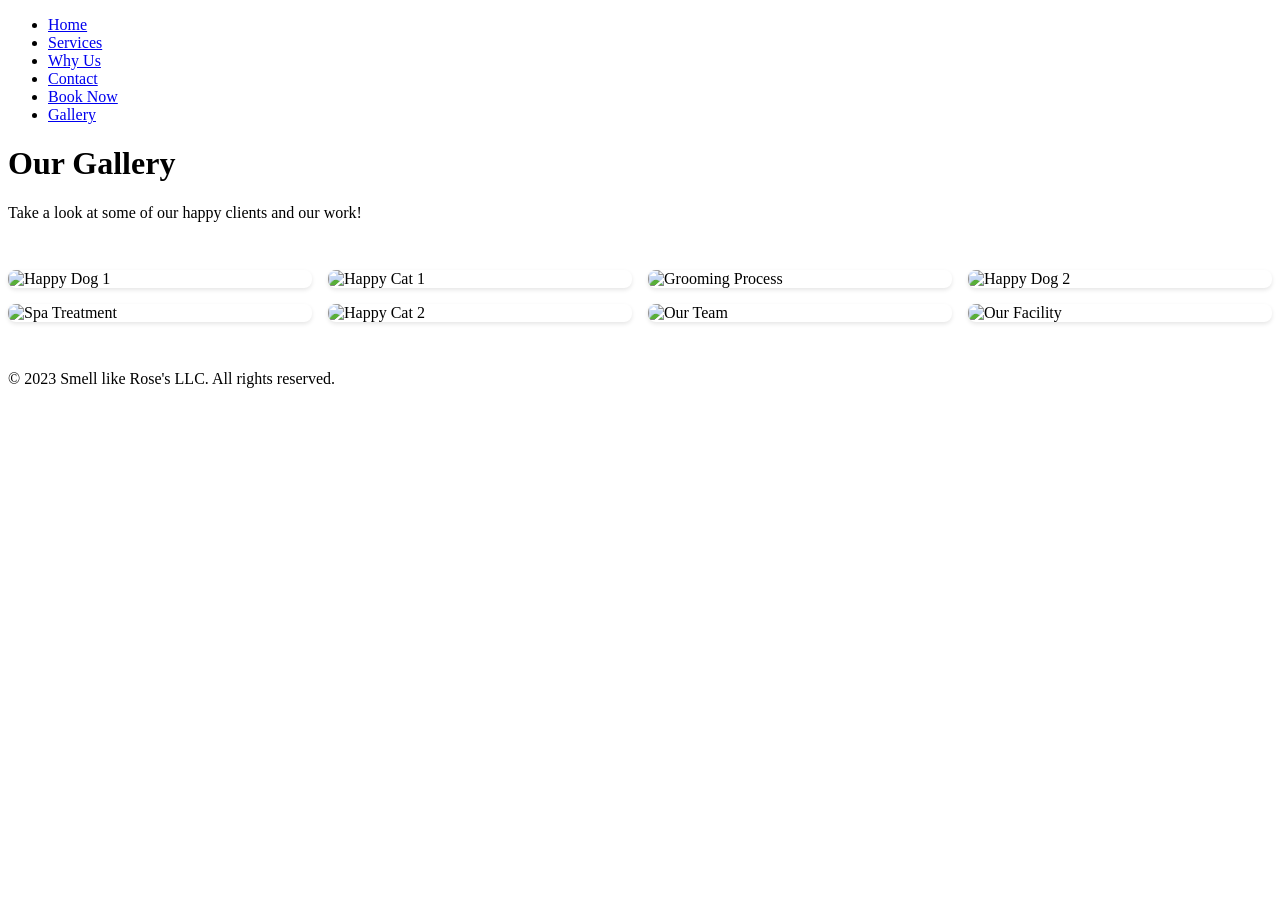
==== gallery.html @ c3240171 "Create gallery.html" ====
<!DOCTYPE html>
<html lang="en">
<head>
    <meta charset="UTF-8">
    <meta name="viewport" content="width=device-width, initial-scale=1.0">
    <title>Gallery - Smell like Rose's LLC</title>
    <style>
        /* ... (copy the styles from index.html) ... */
        
        /* Additional styles for the gallery */
        .gallery {
            display: grid;
            grid-template-columns: repeat(auto-fill, minmax(250px, 1fr));
            gap: 1rem;
            padding: 2rem 0;
        }
        .gallery-item {
            position: relative;
            overflow: hidden;
            border-radius: 8px;
            box-shadow: 0 2px 4px rgba(0,0,0,0.1);
        }
        .gallery-item img {
            width: 100%;
            height: 250px;
            object-fit: cover;
            transition: transform 0.3s ease;
        }
        .gallery-item:hover img {
            transform: scale(1.05);
        }
        .gallery-item .caption {
            position: absolute;
            bottom: 0;
            left: 0;
            right: 0;
            background-color: rgba(0, 0, 0, 0.7);
            color: #ffffff;
            padding: 0.5rem;
            transform: translateY(100%);
            transition: transform 0.3s ease;
        }
        .gallery-item:hover .caption {
            transform: translateY(0);
        }
    </style>
</head>
<body>
    <header>
        <div class="container">
            <nav>
                <ul>
                    <li><a href="index.html#home">Home</a></li>
                    <li><a href="index.html#services">Services</a></li>
                    <li><a href="index.html#why-us">Why Us</a></li>
                    <li><a href="index.html#contact">Contact</a></li>
                    <li><a href="index.html#book">Book Now</a></li>
                    <li><a href="gallery.html">Gallery</a></li>
                </ul>
            </nav>
        </div>
    </header>

    <main class="container">
        <h1>Our Gallery</h1>
        <p>Take a look at some of our happy clients and our work!</p>
        
        <div class="gallery">
            <div class="gallery-item">
                <img src="https://via.placeholder.com/400x400.png?text=Happy+Dog+1" alt="Happy Dog 1">
                <div class="caption">Fluffy after grooming</div>
            </div>
            <div class="gallery-item">
                <img src="https://via.placeholder.com/400x400.png?text=Happy+Cat+1" alt="Happy Cat 1">
                <div class="caption">Whiskers enjoying a spa day</div>
            </div>
            <div class="gallery-item">
                <img src="https://via.placeholder.com/400x400.png?text=Grooming+Process" alt="Grooming Process">
                <div class="caption">Our expert grooming process</div>
            </div>
            <div class="gallery-item">
                <img src="https://via.placeholder.com/400x400.png?text=Happy+Dog+2" alt="Happy Dog 2">
                <div class="caption">Buddy's new look</div>
            </div>
            <div class="gallery-item">
                <img src="https://via.placeholder.com/400x400.png?text=Spa+Treatment" alt="Spa Treatment">
                <div class="caption">Luxury spa treatment in action</div>
            </div>
            <div class="gallery-item">
                <img src="https://via.placeholder.com/400x400.png?text=Happy+Cat+2" alt="Happy Cat 2">
                <div class="caption">Luna's pampering session</div>
            </div>
            <div class="gallery-item">
                <img src="https://via.placeholder.com/400x400.png?text=Our+Team" alt="Our Team">
                <div class="caption">Meet our caring team</div>
            </div>
            <div class="gallery-item">
                <img src="https://via.placeholder.com/400x400.png?text=Facility" alt="Our Facility">
                <div class="caption">Our clean and modern facility</div>
            </div>
        </div>
    </main>

    <footer>
        <div class="container">
            <p>&copy; 2023 Smell like Rose's LLC. All rights reserved.</p>
        </div>
    </footer>
</body>
</html>
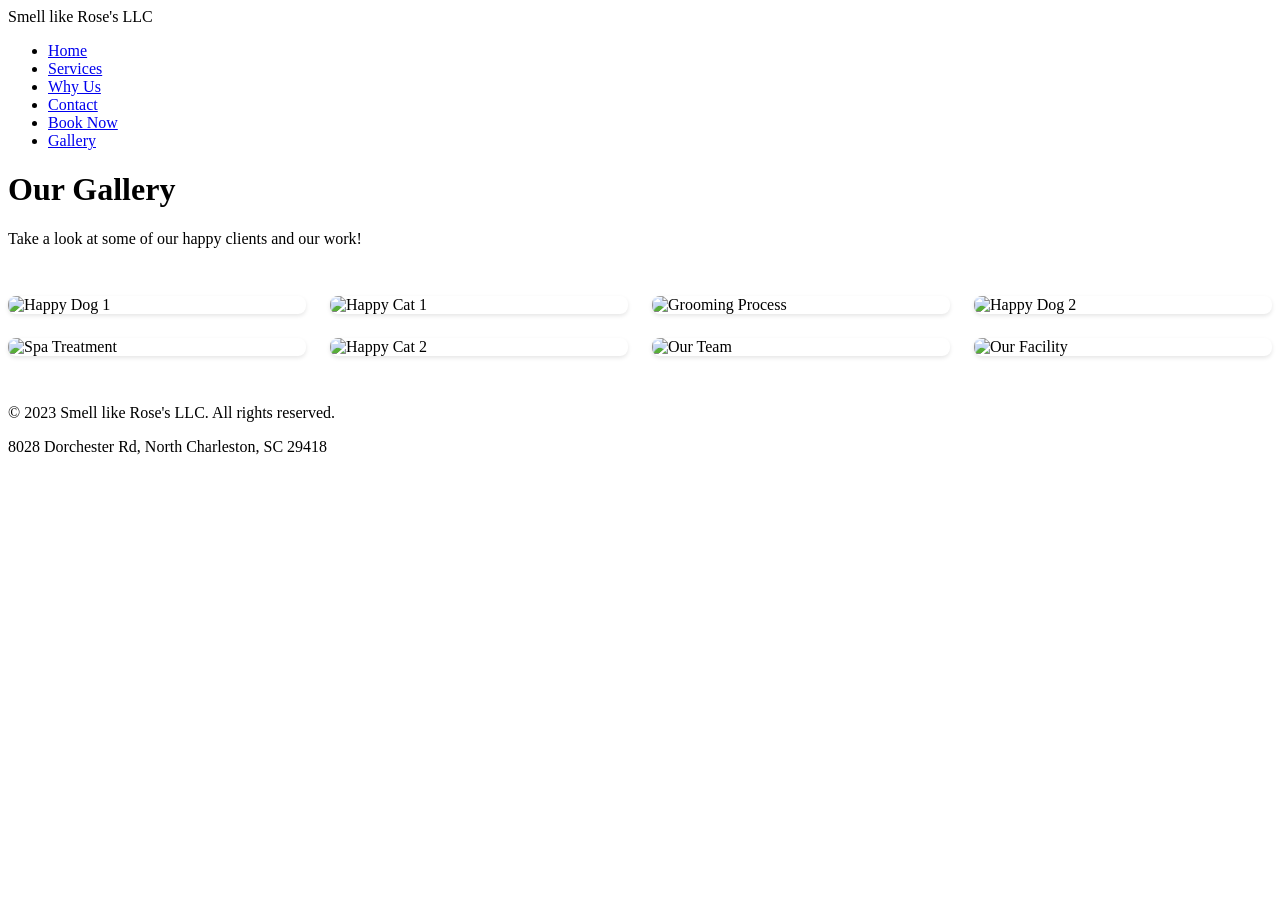
==== commit f726085f: "Update gallery.html" ====
--- a/gallery.html
+++ b/gallery.html
@@ -7,28 +7,36 @@
     <style>
         /* ... (copy the styles from index.html) ... */
         
-        /* Additional styles for the gallery */
         .gallery {
             display: grid;
             grid-template-columns: repeat(auto-fill, minmax(250px, 1fr));
-            gap: 1rem;
+            gap: 1.5rem;
             padding: 2rem 0;
         }
+        
         .gallery-item {
             position: relative;
             overflow: hidden;
             border-radius: 8px;
             box-shadow: 0 2px 4px rgba(0,0,0,0.1);
+            transition: transform 0.3s ease;
         }
+        
+        .gallery-item:hover {
+            transform: translateY(-5px);
+        }
+        
         .gallery-item img {
             width: 100%;
             height: 250px;
             object-fit: cover;
             transition: transform 0.3s ease;
         }
+        
         .gallery-item:hover img {
             transform: scale(1.05);
         }
+        
         .gallery-item .caption {
             position: absolute;
             bottom: 0;
@@ -40,6 +48,7 @@
             transform: translateY(100%);
             transition: transform 0.3s ease;
         }
+        
         .gallery-item:hover .caption {
             transform: translateY(0);
         }
@@ -48,16 +57,19 @@
 <body>
     <header>
         <div class="container">
-            <nav>
-                <ul>
-                    <li><a href="index.html#home">Home</a></li>
-                    <li><a href="index.html#services">Services</a></li>
-                    <li><a href="index.html#why-us">Why Us</a></li>
-                    <li><a href="index.html#contact">Contact</a></li>
-                    <li><a href="index.html#book">Book Now</a></li>
-                    <li><a href="gallery.html">Gallery</a></li>
-                </ul>
-            </nav>
+            <div class="header-content">
+                <div class="logo">Smell like Rose's LLC</div>
+                <nav>
+                    <ul>
+                        <li><a href="index.html#home">Home</a></li>
+                        <li><a href="index.html#services">Services</a></li>
+                        <li><a href="index.html#why-us">Why Us</a></li>
+                        <li><a href="index.html#contact">Contact</a></li>
+                        <li><a href="index.html#book">Book Now</a></li>
+                        <li><a href="gallery.html">Gallery</a></li>
+                    </ul>
+                </nav>
+            </div>
         </div>
     </header>
 
@@ -67,35 +79,35 @@
         
         <div class="gallery">
             <div class="gallery-item">
-                <img src="https://via.placeholder.com/400x400.png?text=Happy+Dog+1" alt="Happy Dog 1">
+                <img src="/placeholder.svg?height=400&width=400" alt="Happy Dog 1">
                 <div class="caption">Fluffy after grooming</div>
             </div>
             <div class="gallery-item">
-                <img src="https://via.placeholder.com/400x400.png?text=Happy+Cat+1" alt="Happy Cat 1">
+                <img src="/placeholder.svg?height=400&width=400" alt="Happy Cat 1">
                 <div class="caption">Whiskers enjoying a spa day</div>
             </div>
             <div class="gallery-item">
-                <img src="https://via.placeholder.com/400x400.png?text=Grooming+Process" alt="Grooming Process">
+                <img src="/placeholder.svg?height=400&width=400" alt="Grooming Process">
                 <div class="caption">Our expert grooming process</div>
             </div>
             <div class="gallery-item">
-                <img src="https://via.placeholder.com/400x400.png?text=Happy+Dog+2" alt="Happy Dog 2">
+                <img src="/placeholder.svg?height=400&width=400" alt="Happy Dog 2">
                 <div class="caption">Buddy's new look</div>
             </div>
             <div class="gallery-item">
-                <img src="https://via.placeholder.com/400x400.png?text=Spa+Treatment" alt="Spa Treatment">
+                <img src="/placeholder.svg?height=400&width=400" alt="Spa Treatment">
                 <div class="caption">Luxury spa treatment in action</div>
             </div>
             <div class="gallery-item">
-                <img src="https://via.placeholder.com/400x400.png?text=Happy+Cat+2" alt="Happy Cat 2">
+                <img src="/placeholder.svg?height=400&width=400" alt="Happy Cat 2">
                 <div class="caption">Luna's pampering session</div>
             </div>
             <div class="gallery-item">
-                <img src="https://via.placeholder.com/400x400.png?text=Our+Team" alt="Our Team">
+                <img src="/placeholder.svg?height=400&width=400" alt="Our Team">
                 <div class="caption">Meet our caring team</div>
             </div>
             <div class="gallery-item">
-                <img src="https://via.placeholder.com/400x400.png?text=Facility" alt="Our Facility">
+                <img src="/placeholder.svg?height=400&width=400" alt="Our Facility">
                 <div class="caption">Our clean and modern facility</div>
             </div>
         </div>
@@ -104,6 +116,7 @@
     <footer>
         <div class="container">
             <p>&copy; 2023 Smell like Rose's LLC. All rights reserved.</p>
+            <p>8028 Dorchester Rd, North Charleston, SC 29418</p>
         </div>
     </footer>
 </body>
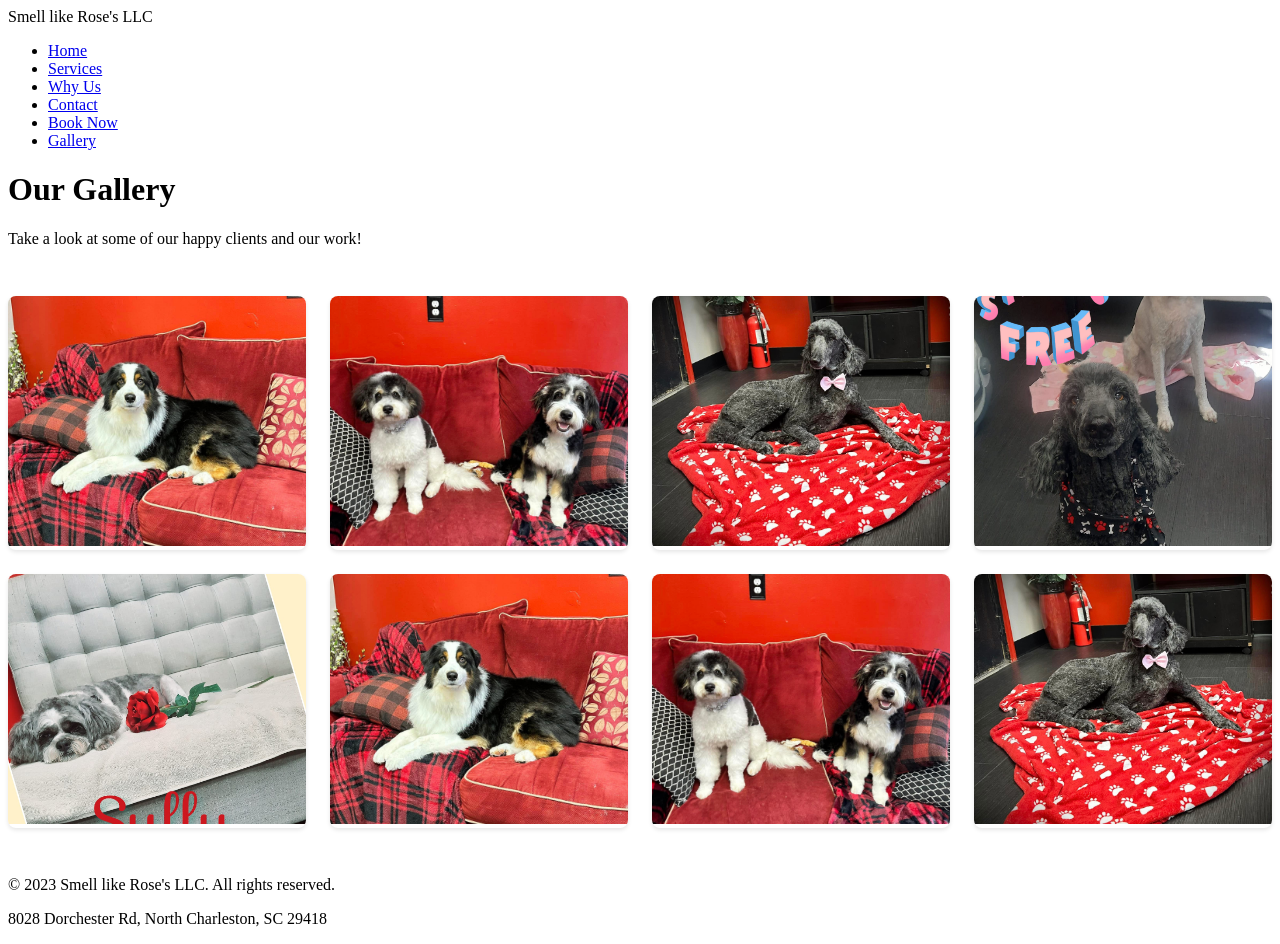
==== commit e6064b28: "Update gallery.html" ====
--- a/gallery.html
+++ b/gallery.html
@@ -79,35 +79,35 @@
         
         <div class="gallery">
             <div class="gallery-item">
-                <img src="/placeholder.svg?height=400&width=400" alt="Happy Dog 1">
+                <img src="/public/dog1.jpg?height=400&width=400" alt="Happy Dog 1">
                 <div class="caption">Fluffy after grooming</div>
             </div>
             <div class="gallery-item">
-                <img src="/placeholder.svg?height=400&width=400" alt="Happy Cat 1">
+                <img src="/public/dog2.jpg?height=400&width=400" alt="Happy Cat 1">
                 <div class="caption">Whiskers enjoying a spa day</div>
             </div>
             <div class="gallery-item">
-                <img src="/placeholder.svg?height=400&width=400" alt="Grooming Process">
+                <img src="/public/dog3.jpg?height=400&width=400" alt="Grooming Process">
                 <div class="caption">Our expert grooming process</div>
             </div>
             <div class="gallery-item">
-                <img src="/placeholder.svg?height=400&width=400" alt="Happy Dog 2">
+                <img src="/public/dog4.jpg?height=400&width=400" alt="Happy Dog 2">
                 <div class="caption">Buddy's new look</div>
             </div>
             <div class="gallery-item">
-                <img src="/placeholder.svg?height=400&width=400" alt="Spa Treatment">
+                <img src="/public/dog5.jpg?height=400&width=400"" alt="Spa Treatment">
                 <div class="caption">Luxury spa treatment in action</div>
             </div>
             <div class="gallery-item">
-                <img src="/placeholder.svg?height=400&width=400" alt="Happy Cat 2">
+                <img src="/public/dog1.jpg?height=400&width=400" alt="Happy Cat 2">
                 <div class="caption">Luna's pampering session</div>
             </div>
             <div class="gallery-item">
-                <img src="/placeholder.svg?height=400&width=400" alt="Our Team">
+                <img src="/public/dog2.jpg?height=400&width=400" alt="Our Team">
                 <div class="caption">Meet our caring team</div>
             </div>
             <div class="gallery-item">
-                <img src="/placeholder.svg?height=400&width=400" alt="Our Facility">
+                <img src="/public/dog3.jpg?height=400&width=400" alt="Our Facility">
                 <div class="caption">Our clean and modern facility</div>
             </div>
         </div>
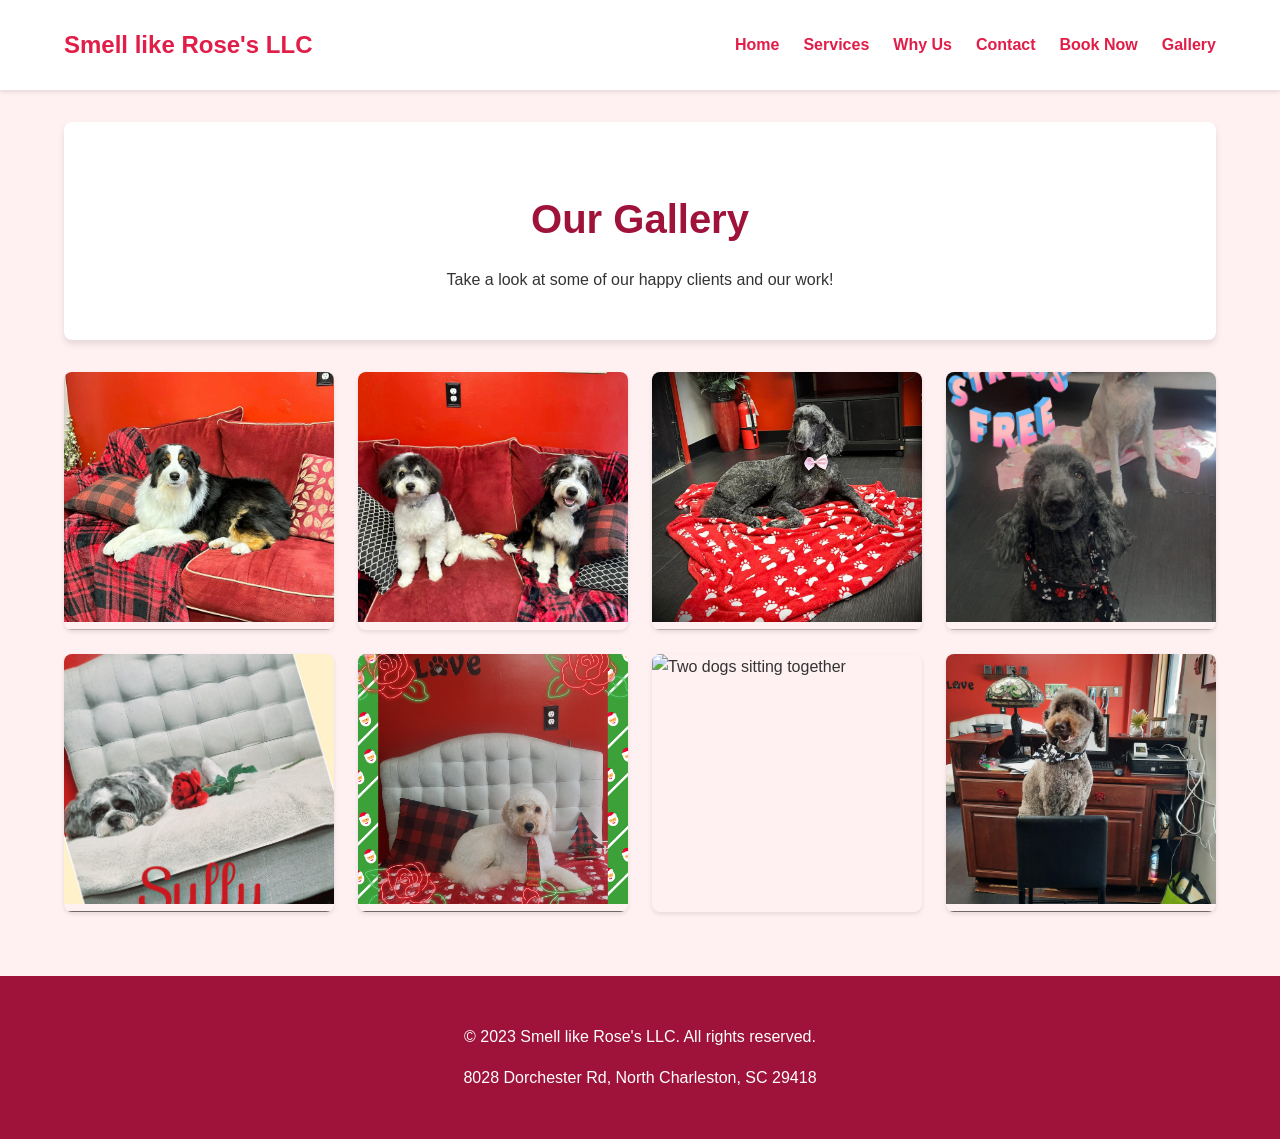
==== commit 33646275: "Update gallery.html" ====
--- a/gallery.html
+++ b/gallery.html
@@ -5,7 +5,85 @@
     <meta name="viewport" content="width=device-width, initial-scale=1.0">
     <title>Gallery - Smell like Rose's LLC</title>
     <style>
-        /* ... (copy the styles from index.html) ... */
+        :root {
+            --primary-color: #e11d48;
+            --secondary-color: #9f1239;
+            --background-color: #fff1f2;
+            --text-color: #333333;
+        }
+        
+        body {
+            font-family: 'Arial', sans-serif;
+            line-height: 1.6;
+            color: var(--text-color);
+            margin: 0;
+            padding: 0;
+            background-color: var(--background-color);
+        }
+        
+        .container {
+            width: 90%;
+            max-width: 1200px;
+            margin: 0 auto;
+            padding: 0 20px;
+        }
+        
+        header {
+            background-color: #ffffff;
+            box-shadow: 0 2px 4px rgba(0,0,0,0.1);
+            padding: 1rem 0;
+            position: sticky;
+            top: 0;
+            z-index: 1000;
+        }
+        
+        .header-content {
+            display: flex;
+            justify-content: space-between;
+            align-items: center;
+        }
+        
+        .logo {
+            font-size: 1.5rem;
+            font-weight: bold;
+            color: var(--primary-color);
+        }
+        
+        nav ul {
+            list-style-type: none;
+            padding: 0;
+            display: flex;
+            gap: 1.5rem;
+        }
+        
+        nav ul li a {
+            text-decoration: none;
+            color: var(--primary-color);
+            font-weight: bold;
+            transition: color 0.3s ease;
+        }
+        
+        nav ul li a:hover {
+            color: var(--secondary-color);
+        }
+        
+        h1, h2 {
+            color: var(--secondary-color);
+        }
+        
+        h1 {
+            font-size: 2.5rem;
+            margin-bottom: 1rem;
+        }
+        
+        .gallery-intro {
+            text-align: center;
+            padding: 2rem 0;
+            background-color: #ffffff;
+            border-radius: 8px;
+            margin-top: 2rem;
+            box-shadow: 0 4px 6px rgba(0,0,0,0.1);
+        }
         
         .gallery {
             display: grid;
@@ -51,6 +129,20 @@
         
         .gallery-item:hover .caption {
             transform: translateY(0);
+        }
+        
+        footer {
+            background-color: var(--secondary-color);
+            color: #ffffff;
+            text-align: center;
+            padding: 2rem 0;
+            margin-top: 2rem;
+        }
+        
+        @media (max-width: 768px) {
+            .gallery {
+                grid-template-columns: repeat(auto-fill, minmax(200px, 1fr));
+            }
         }
     </style>
 </head>
@@ -74,41 +166,43 @@
     </header>
 
     <main class="container">
-        <h1>Our Gallery</h1>
-        <p>Take a look at some of our happy clients and our work!</p>
+        <section class="gallery-intro">
+            <h1>Our Gallery</h1>
+            <p>Take a look at some of our happy clients and our work!</p>
+        </section>
         
         <div class="gallery">
             <div class="gallery-item">
-                <img src="/public/dog1.jpg?height=400&width=400" alt="Happy Dog 1">
-                <div class="caption">Fluffy after grooming</div>
-            </div>
-            <div class="gallery-item">
-                <img src="/public/dog2.jpg?height=400&width=400" alt="Happy Cat 1">
-                <div class="caption">Whiskers enjoying a spa day</div>
-            </div>
-            <div class="gallery-item">
-                <img src="/public/dog3.jpg?height=400&width=400" alt="Grooming Process">
-                <div class="caption">Our expert grooming process</div>
-            </div>
-            <div class="gallery-item">
-                <img src="/public/dog4.jpg?height=400&width=400" alt="Happy Dog 2">
-                <div class="caption">Buddy's new look</div>
-            </div>
-            <div class="gallery-item">
-                <img src="/public/dog5.jpg?height=400&width=400"" alt="Spa Treatment">
-                <div class="caption">Luxury spa treatment in action</div>
-            </div>
-            <div class="gallery-item">
-                <img src="/public/dog1.jpg?height=400&width=400" alt="Happy Cat 2">
-                <div class="caption">Luna's pampering session</div>
-            </div>
-            <div class="gallery-item">
-                <img src="/public/dog2.jpg?height=400&width=400" alt="Our Team">
-                <div class="caption">Meet our caring team</div>
-            </div>
-            <div class="gallery-item">
-                <img src="/public/dog3.jpg?height=400&width=400" alt="Our Facility">
-                <div class="caption">Our clean and modern facility</div>
+                <img src="/public/dog1.jpg" alt="Two dogs on a red couch">
+                <div class="caption">Cozy companions on our red couch</div>
+            </div>
+            <div class="gallery-item">
+                <img src="/public/dog2.jpg" alt="Two dogs sitting together">
+                <div class="caption">Best friends enjoying their grooming session</div>
+            </div>
+            <div class="gallery-item">
+                <img src="/public/dog3.jpg" alt="Dog on a red and white blanket">
+                <div class="caption">Relaxing after a spa day</div>
+            </div>
+            <div class="gallery-item">
+                <img src="/public/dog4.jpg" alt="Dog with festive decorations">
+                <div class="caption">Celebrating the holidays in style</div>
+            </div>
+            <div class="gallery-item">
+                <img src="/public/dog5.jpg" alt="Dog resting on a couch">
+                <div class="caption">Comfortable and clean after grooming</div>
+            </div>
+            <div class="gallery-item">
+                <img src="/public/spa.jpg" alt="Two dogs on a red couch">
+                <div class="caption">Double the cuteness, double the fun</div>
+            </div>
+            <div class="gallery-item">
+                <img src="h/public/spa2.jpg" alt="Two dogs sitting together">
+                <div class="caption">Freshly groomed and ready to play</div>
+            </div>
+            <div class="gallery-item">
+                <img src="/public/nailcare.jpg" alt="Dog on a red and white blanket">
+                <div class="caption">Cozy and clean on our signature blanket</div>
             </div>
         </div>
     </main>
